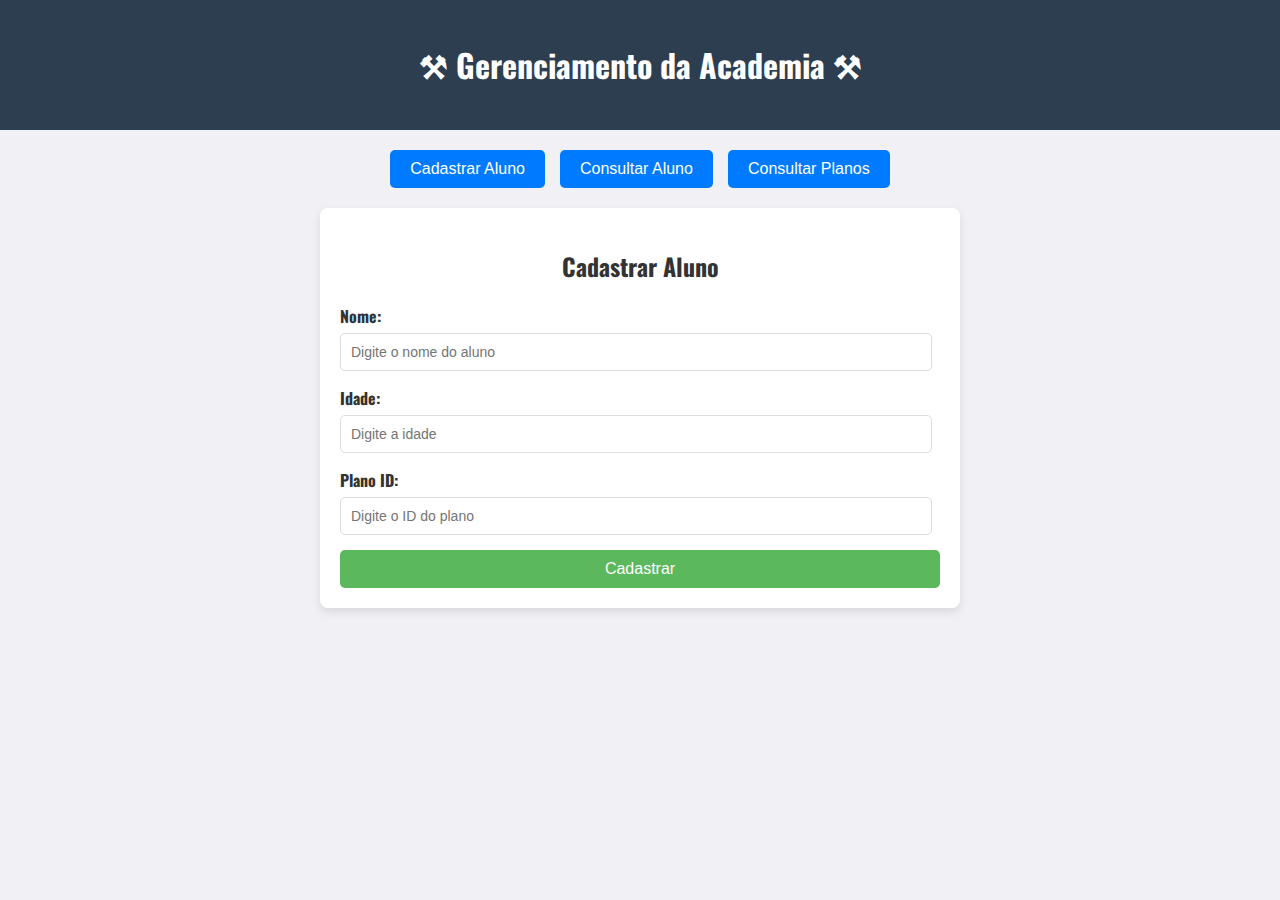
==== frontend/html/index.html @ c8a8f6cd "Organizando pastas" ====
<!DOCTYPE html>
<html lang="pt-BR">
    <head>
        <meta charset="UTF-8">
        <meta name="viewport" content="width=device-width, initial-scale=1.0">
        <title>Cadastrar Aluno</title>
        <link rel="stylesheet" href="/frontend/css/style.css">

        <link rel="preconnect" href="https://fonts.googleapis.com">
        <link rel="preconnect" href="https://fonts.gstatic.com" crossorigin>
        <link href="https://fonts.googleapis.com/css2?family=Inter:ital,opsz,wght@0,14..32,100..900;1,14..32,100..900&family=Oswald:wght@200..700&display=swap" rel="stylesheet">
    </head>
    <body>

        <header>
            <h1>⚒ Gerenciamento da Academia ⚒</h1>
        </header>

        <main>
<!-- Navegação principal -->
            <nav class="form-nav">
                <button class="nav-button" onclick="exibirFormulario('cadastroAluno')">Cadastrar Aluno</button>
                <button class="nav-button" onclick="exibirFormulario('consultarAluno')">Consultar Aluno</button>
<!--                <button class="nav-button" onclick="exibirFormulario('cadastroPlano')">Cadastrar Plano</button> -->
                <button class="nav-button" onclick="exibirFormulario('consultarPlano')">Consultar Planos</button>
            </nav>
<!-- Formulário de Cadastro de Aluno -->
            <section id="cadastroAluno" class="formulario ativo">
                <h2>Cadastrar Aluno</h2>
                <form id="formAluno">
                    <div class="form-group">
                        <label for="nome">Nome:</label>
                        <input type="text" id="nome" name="nome" placeholder="Digite o nome do aluno" required>
                    </div>
                    <div class="form-group">
                        <label for="idade">Idade:</label>
                        <input type="number" id="idade" name="idade" placeholder="Digite a idade" required>
                    </div>
                    <div class="form-group">
                        <label for="plano">Plano ID:</label>
                        <input type="number" id="plano" name="plano" placeholder="Digite o ID do plano" required>
                    </div>
                    <button class="submit-button" type="submit">Cadastrar</button>
                </form>
            </section>
<!-- Formulário de Consulta de Aluno -->
            <section id="consultarAluno" class="formulario">
                <h2>Consultar Aluno</h2>
                <form id="formConsultarAluno">
                    <div class="form-group">
                        <label for="consultaNomeAluno">Nome do Aluno:</label>
                        <input type="text" id="consultaNomeAluno" name="consultaNomeAluno" placeholder="Digite o nome do aluno" required>
                    </div>
                    <button class="submit-button" type="submit">Consultar</button>
                </form>
                <div id="resultadoConsultaAluno" class="resultado"></div>
            </section>


<!-- Formulário de Consulta de Plano -->
            <section id="consultarPlano" class="formulario">
                <h2>Consultar Planos Disponíveis na Academia</h2>
                <form id="formConsultarPlano">
                    <button class="submit-button" type="button" id="btnConsultarPlano">Consultar Planos</button>
                    <p>Disponíveis para matrícula do aluno:</p>
                </form>
                <div id="resultadoConsultaPlano" class="resultado"></div>
            </section>

<!-- Formulário de Cadastro de Plano 
            <section id="cadastroPlano" class="formulario">
                <h2>Cadastrar Plano</h2>
                <form id="formPlano">
                    <div class="form-group">
                        <label for="nomePlano">Nome do Plano:</label>
                        <select id="nomePlano" name="nomePlano" required>
                            <option value="mensal">Plano Mensal</option>
                            <option value="trimestral">Plano Trimestral</option>
                            <option value="semestral">Plano Semestral</option>
                            <option value="anual">Plano Anual</option>
                        </select>
                    </div>

                    <div class="form-group">
                        <label for="valorPlano">Valor do Plano:</label>
                        <input type="text" id="valorPlano" name="valorPlano" readonly>
                    </div>
                    <button class="submit-button" type="submit">Cadastrar</button>
                </form>
            </section> -->

        </main>
        <script src="/frontend/js/script.js"></script>

    </body>
</html>
---- frontend/css/style.css ----
/* Estilo geral */
body {
   font-family: "Oswald", serif;
   margin: 0;
   padding: 0;
   background-color: #f0f0f5;
   color: #333;
}
/* Cabeçalho */
header {
   background-color: #2c3e50;
   color: white;
   padding: 20px;
   text-align: center;
}
/* Navegação */
.form-nav {
   display: flex;
   justify-content: center;
   margin: 20px 0;
   gap: 15px;
}
.nav-button {
   padding: 10px 20px;
   font-size: 16px;
   color: white;
   background-color: #007bff;
   border: none;
   border-radius: 5px;
   cursor: pointer;
   transition: background-color 0.3s;
}
.nav-button:hover {
   background-color: #0056b3;
}
/* Formulários */
.formulario {
   display: none;
   max-width: 600px;
   margin: 20px auto;
   background: white;
   padding: 20px;
   border-radius: 8px;
   box-shadow: 0 4px 10px rgba(0, 0, 0, 0.1);
}
.formulario.ativo {
   display: block;
}
h2 {
   text-align: center;
   color: #333;
}
/* Formulário */
.form-group {
   margin-bottom: 15px;
}
label {
   display: block;
   margin-bottom: 5px;
   font-weight: bold;
}
input {
   width: 95%;
   padding: 10px;
   border: 1px solid #ddd;
   border-radius: 5px;
   font-size: 14px;
}
input:focus {
   border-color: #007bff;
   outline: none;
}
/* Botão form */
.submit-button {
   width: 100%;
   padding: 10px;
   background-color: #5cb85c;
   color: white;
   border: none;
   border-radius: 5px;
   font-size: 16px;
   cursor: pointer;
   transition: background-color 0.3s;
}
.submit-button:hover {
   background-color: #4cae4c;
}

/* Resultado da consulta */
.resultado {
   margin-top: 20px;
   padding: 15px;
   border: 1px solid #ddd;
   border-radius: 5px;
   background-color: #f9f9f9;
   color: #555;
   font-size: 16px;
   text-align: center;
}
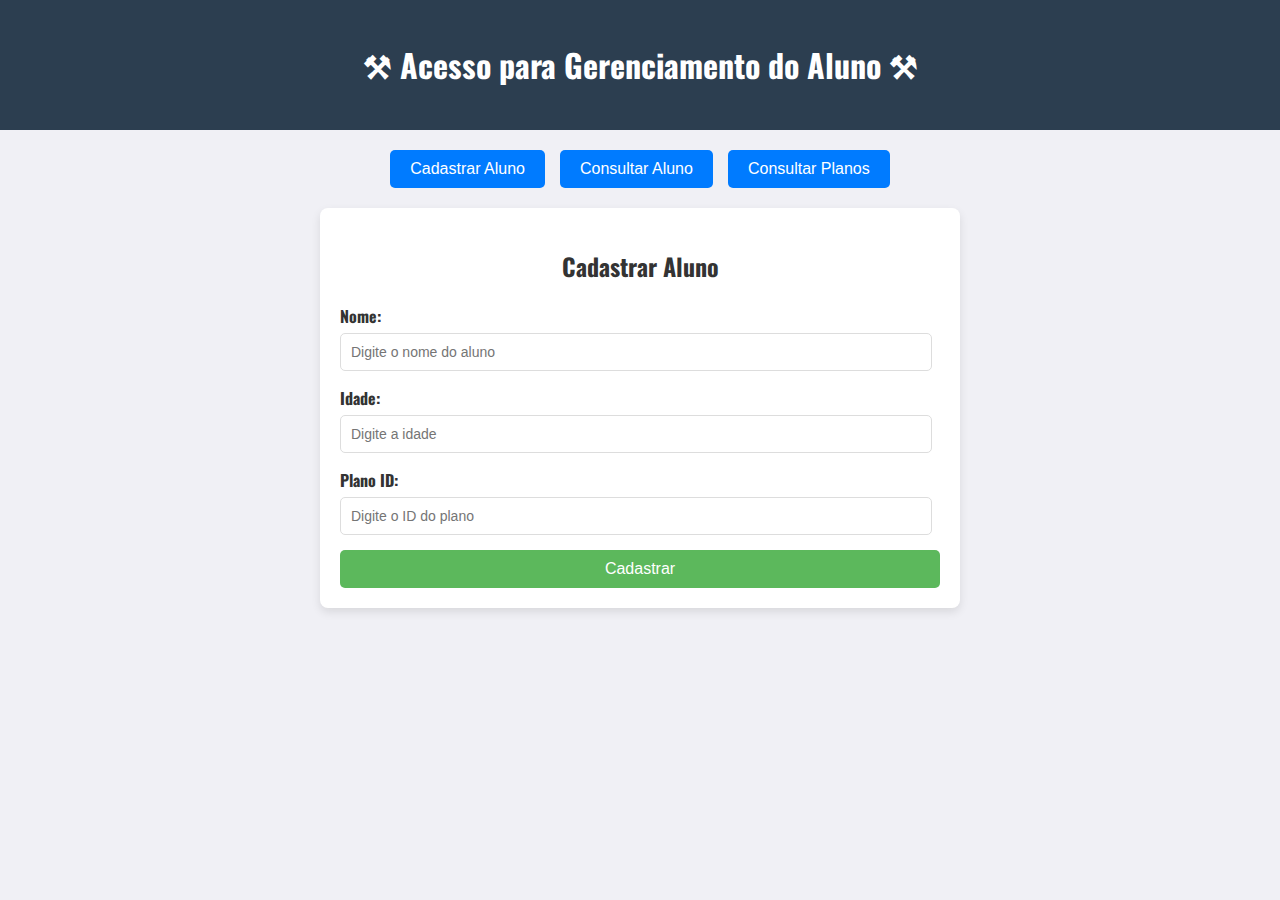
==== commit eb9ed267: "Foco no front-end hoje" ====
--- a/frontend/html/index.html
+++ b/frontend/html/index.html
@@ -13,7 +13,7 @@
     <body>
 
         <header>
-            <h1>⚒ Gerenciamento da Academia ⚒</h1>
+            <h1>⚒ Acesso para Gerenciamento do Aluno ⚒</h1>
         </header>
 
         <main>
